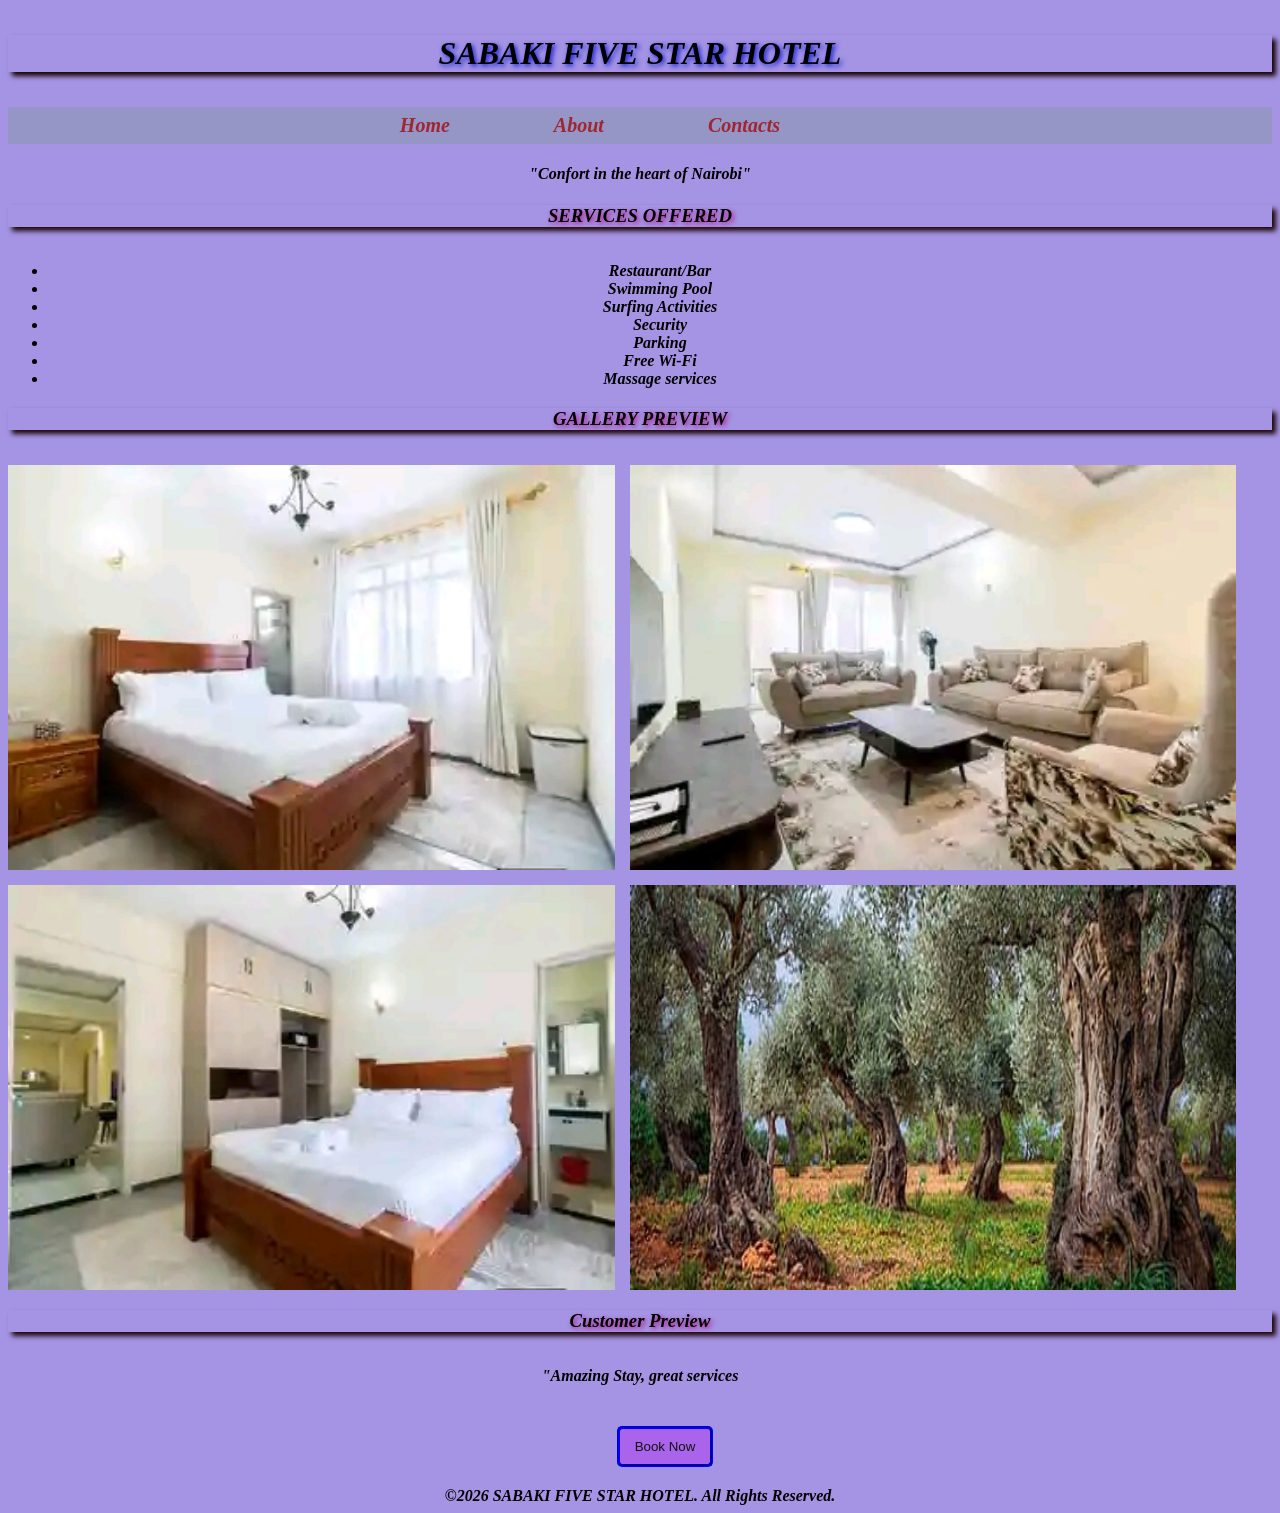
==== index.html @ bdb6bd63 "file renaming" ====
<!DOCTYPE html>
<html lang="en=US">
    <head>
        <meta charset="UTF-8">
        <meta name="description" content="Visit Sabaki Five Star Hotel today in Nairobi offering affordable luxury rooms, free wi-fi, and excellent customer service. Book your stay today">
        <meta name="viewport" content="width=device-width, initial-scale=1.0">
        <link rel="icon" href="2-island.webp">
        <link rel="stylesheet" href="General.css">
        <title>Sabaki Five Star Hotel</title>
    </head>
    <body>
        <h1>SABAKI FIVE STAR HOTEL</h1>
        <nav>
            <a href="Home.html">Home</a>
            <a href="About.html">About</a>
            <a href="Contacts.html">Contacts</a>
        </nav>
        <h4>"Confort in the heart of Nairobi"</h4>
        <h3>SERVICES OFFERED</h3>
        <ul>
            <li>Restaurant/Bar</li>
            <li>Swimming Pool</li>
            <li>Surfing Activities</li>
            <li>Security</li>
            <li>Parking</li>
            <li>Free Wi-Fi</li>
            <li>Massage services</li>
        </ul>
        <h3>GALLERY PREVIEW</h3>
        <div class="gallery">
        <image src="bed1.jpeg" height="300" width="350"></image>
        <image src="room1.jpeg" height="300" width="350"></image>
        <image src="bed2.jpeg" height="300" width="350"></image>
        <image src="nature!!.jpg" height="300" width="350"></image>
        </div>
        <h3>Customer Preview</h3>
        <h4>"Amazing Stay, great services</h4>
        <button>Book Now</button>
        <footer>
            &copy;2026 SABAKI FIVE STAR HOTEL. All Rights Reserved.
        </footer>
    </body>
</html>
---- General.css ----
body{
    background-color: rgb(165, 148, 228);
    text-align: center;
    font-family: Georgia, 'Times New Roman', Times, serif;
    font-style: italic;
    font-weight: bold;
}
nav{
    background-color: #9595c6;
    padding: 7px;
}
nav a{
    color:rgb(158, 39, 49);
    text-decoration: none;
    margin-right: 100px;
    font-size: 20px;
    font-style: italic;
}
nav a:hover{
    color: blue;
}
nav a:active{
    color: black;
}
.gallery{
    display: flex;
    flex-wrap: wrap;
    gap:15px;
}
.gallery img{
    width:48%;
    height:auto;
}
h1{
    text-align: center;
    text-shadow: 2px 2px 5px rgb(14, 27, 213);
    box-shadow: 4px 4px 5px rgb(20, 2, 2);
    margin-top: 35px;
    margin-bottom: 35px;
    opacity:0;
    animation: fadeup 1.5s ease forwards;
    animation-delay: 0.5s;
}
@keyframes fadeup{
    to{
        opacity:3;
        transform: translate(0);
    }
}
h2{
     text-shadow: 2px 2px 5px rgb(166, 41, 41);
    box-shadow: 4px 4px 5px rgb(180, 78, 83);
    margin-top: 20px;
    margin-bottom: 35px;
}
h3{
     text-shadow: 2px 2px 5px rgb(175, 17, 138);
    box-shadow: 4px 4px 5px rgb(29, 7, 7);
    margin-top: 20px;
    margin-bottom: 35px;
}
button{
    border-radius: 5px;
    border-width: 3px;
    border-color: blue;
    border-style: groove;
    color: rgb(18, 18, 18);
    background-color: rgb(169, 100, 235);
    margin-top: 20px;
    margin-bottom: 20px;
    padding: 10px 15px;
    margin-left: 50px;
}
button:hover{
    background-color: rgb(64, 8, 246);
}
input{
    font-size: medium;
    border-width: 2px;
    border-color: rgb(59, 59, 73);
    border-radius: 5px;
    background-color: rgb(253, 253, 254);
    margin-bottom: 15px;
    margin-top: 15px;
    margin-left: 50px;
    padding: 7px;
}
textarea{
    border-color: black;
    border-radius: 5px;
}
.form-container{
    display: flex;
    flex-direction: column;
    margin: 0 auto;
    gap:10px;
    max-width: 400px;
}
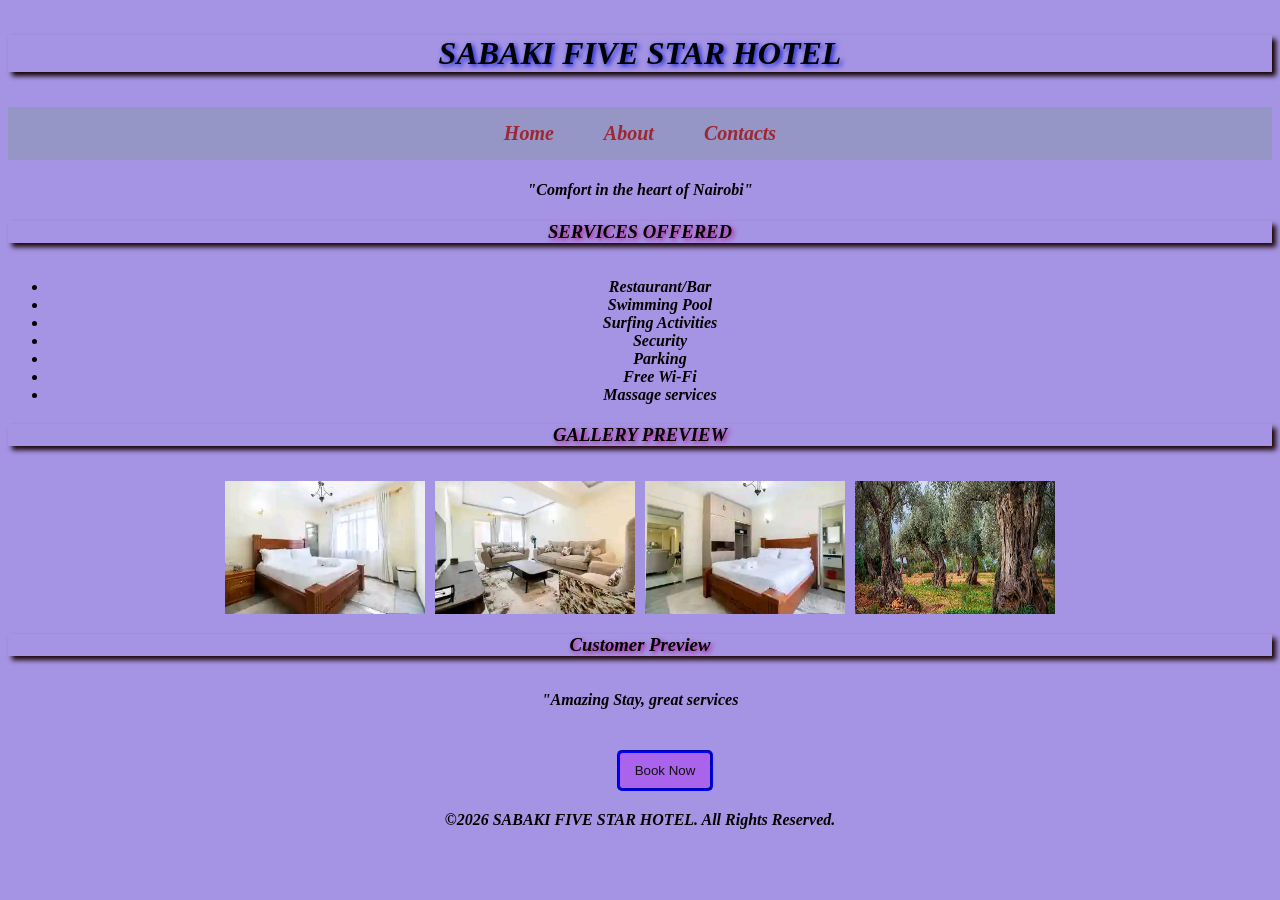
==== commit 2baf4865: "Fix spelling in About and index pages Correct spelling errors in site content: 'founde' -> 'founded'" ====
--- a/index.html
+++ b/index.html
@@ -15,7 +15,7 @@
             <a href="About.html">About</a>
             <a href="Contacts.html">Contacts</a>
         </nav>
-        <h4>"Confort in the heart of Nairobi"</h4>
+        <h4>"Comfort in the heart of Nairobi"</h4>
         <h3>SERVICES OFFERED</h3>
         <ul>
             <li>Restaurant/Bar</li>
--- a/General.css
+++ b/General.css
@@ -6,13 +6,16 @@
     font-weight: bold;
 }
 nav{
+    display: flex;
+    justify-content: center;
     background-color: #9595c6;
-    padding: 7px;
+    padding: 15px;
+    gap: 50px;
 }
 nav a{
+    justify-content: center;
     color:rgb(158, 39, 49);
     text-decoration: none;
-    margin-right: 100px;
     font-size: 20px;
     font-style: italic;
 }
@@ -24,12 +27,14 @@
 }
 .gallery{
     display: flex;
+    justify-content: center;
     flex-wrap: wrap;
-    gap:15px;
+    gap: 10px;
 }
 .gallery img{
-    width:48%;
+    width:200px;
     height:auto;
+    justify-content: center;
 }
 h1{
     text-align: center;
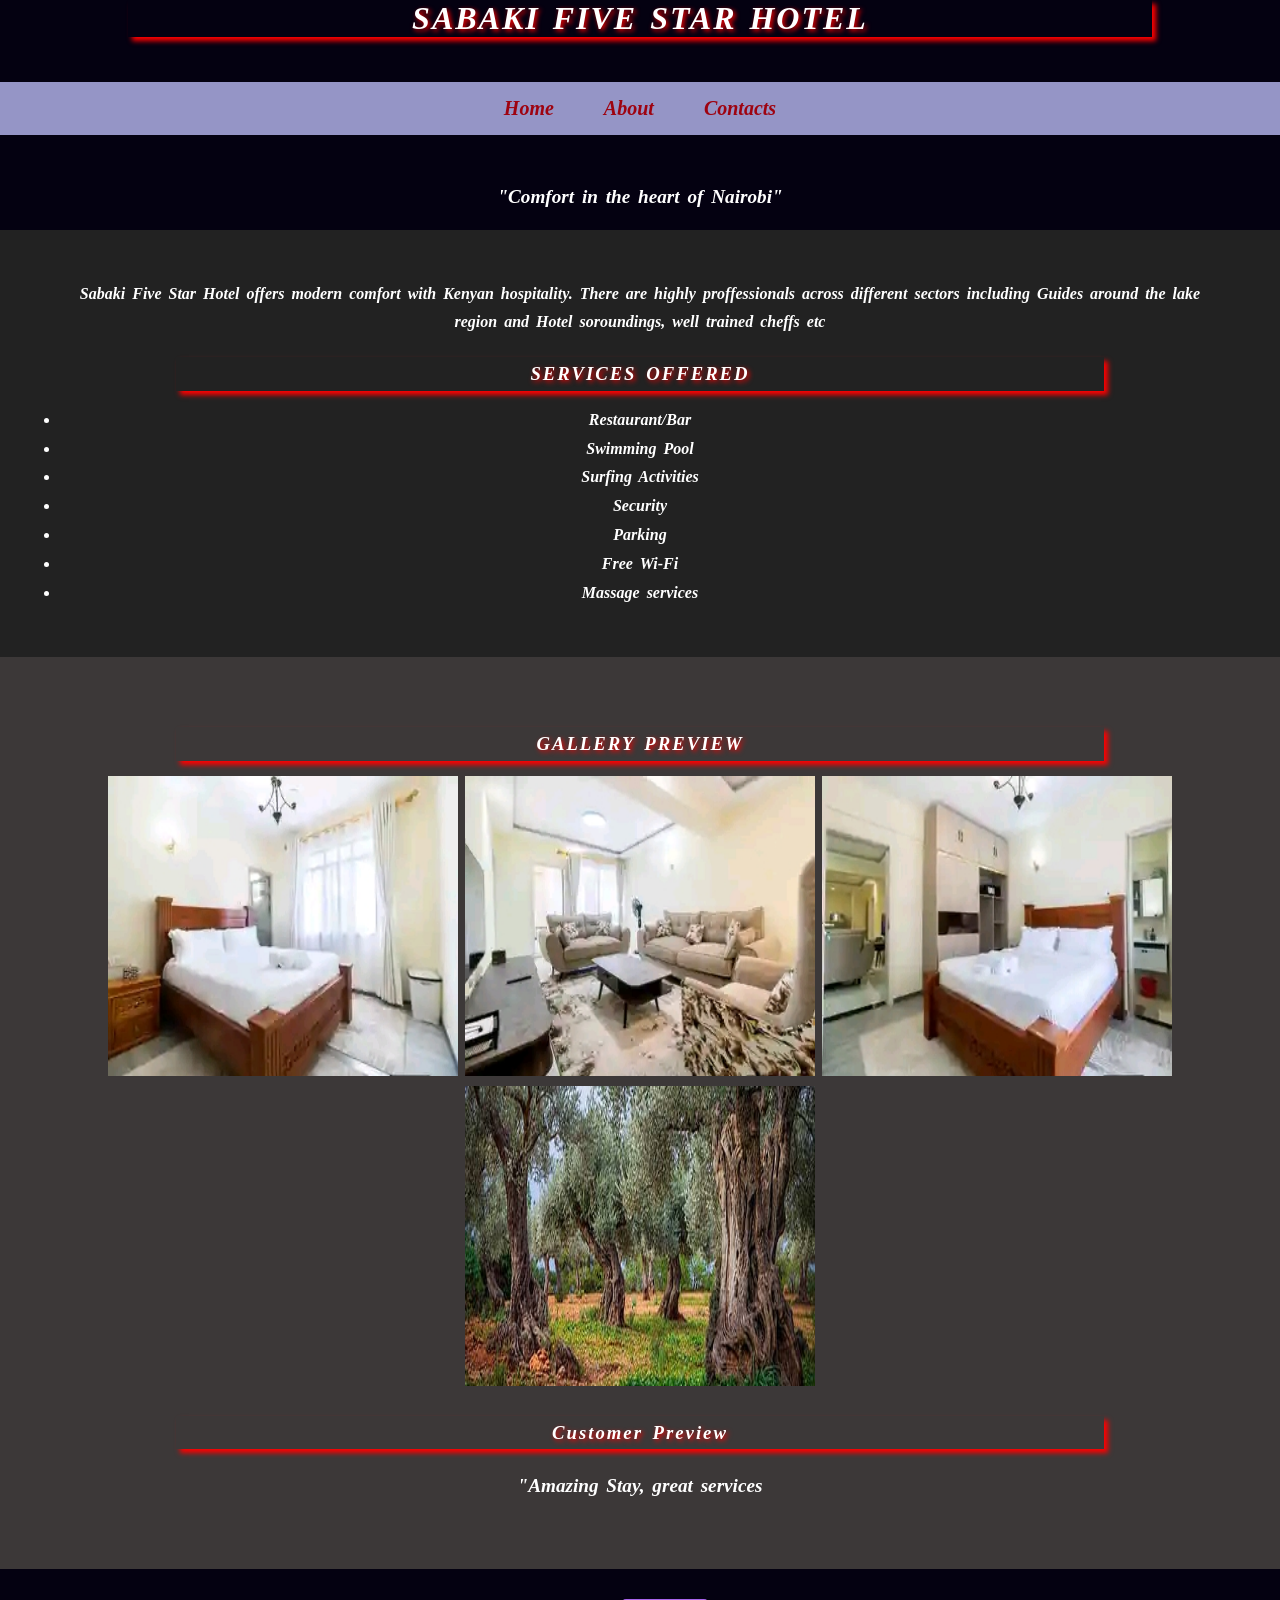
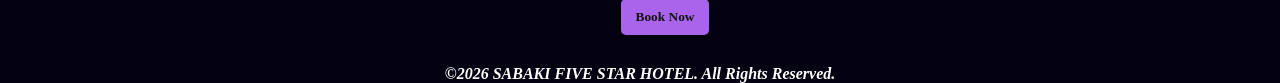
==== commit 4deac766: "Update navigation and styling for pages Renamed Home.html to index.html and updated navigation links" ====
--- a/index.html
+++ b/index.html
@@ -11,11 +11,15 @@
     <body>
         <h1>SABAKI FIVE STAR HOTEL</h1>
         <nav>
-            <a href="Home.html">Home</a>
+           <a href="index.html">Home</a>
             <a href="About.html">About</a>
             <a href="Contacts.html">Contacts</a>
         </nav>
         <h4>"Comfort in the heart of Nairobi"</h4>
+        <section class="services">
+            <p>Sabaki Five Star Hotel offers
+             modern comfort with Kenyan hospitality. There are highly proffessionals across different sectors including Guides around the 
+             lake region and Hotel soroundings, well trained cheffs etc </p>
         <h3>SERVICES OFFERED</h3>
         <ul>
             <li>Restaurant/Bar</li>
@@ -26,8 +30,11 @@
             <li>Free Wi-Fi</li>
             <li>Massage services</li>
         </ul>
+        </section>
+
+        <section class="logo">
         <h3>GALLERY PREVIEW</h3>
-        <div class="gallery">
+        <div>
         <image src="bed1.jpeg" height="300" width="350"></image>
         <image src="room1.jpeg" height="300" width="350"></image>
         <image src="bed2.jpeg" height="300" width="350"></image>
@@ -35,6 +42,7 @@
         </div>
         <h3>Customer Preview</h3>
         <h4>"Amazing Stay, great services</h4>
+        </section>
         <button>Book Now</button>
         <footer>
             &copy;2026 SABAKI FIVE STAR HOTEL. All Rights Reserved.
--- a/General.css
+++ b/General.css
@@ -1,9 +1,15 @@
+* {
+    margin:0;
+    padding:0;
+    box-sizing: border-box;
+}
 body{
-    background-color: rgb(165, 148, 228);
+    background-color: rgb(4, 1, 17);
     text-align: center;
     font-family: Georgia, 'Times New Roman', Times, serif;
     font-style: italic;
     font-weight: bold;
+    color: white;
 }
 nav{
     display: flex;
@@ -11,10 +17,12 @@
     background-color: #9595c6;
     padding: 15px;
     gap: 50px;
+    margin-bottom: 45px;
+    margin-top: 45px;
 }
 nav a{
     justify-content: center;
-    color:rgb(158, 39, 49);
+    color:rgb(158, 3, 16);
     text-decoration: none;
     font-size: 20px;
     font-style: italic;
@@ -32,19 +40,23 @@
     gap: 10px;
 }
 .gallery img{
-    width:200px;
-    height:auto;
+    width:300px;
+    height:350px;
     justify-content: center;
 }
 h1{
     text-align: center;
-    text-shadow: 2px 2px 5px rgb(14, 27, 213);
-    box-shadow: 4px 4px 5px rgb(20, 2, 2);
-    margin-top: 35px;
-    margin-bottom: 35px;
+    text-shadow: 2px 2px 5px red;
+    box-shadow: 4px 4px 5px red;
+    margin-top: 45px;
+    margin-bottom: 45px;
     opacity:0;
     animation: fadeup 1.5s ease forwards;
     animation-delay: 0.5s;
+    width: 80%;
+    margin: auto;
+    letter-spacing: 2px;
+    word-spacing: 3px;
 }
 @keyframes fadeup{
     to{
@@ -53,42 +65,121 @@
     }
 }
 h2{
-     text-shadow: 2px 2px 5px rgb(166, 41, 41);
-    box-shadow: 4px 4px 5px rgb(180, 78, 83);
-    margin-top: 20px;
+    text-shadow: 2px 2px 5px red;
+    box-shadow: 4px 4px 5px red;
+    margin-top: 35px;
     margin-bottom: 35px;
+    letter-spacing: 2px;
+    word-spacing: 3px;
+    width: 80%;
+    margin: 20px auto 15px;
+
 }
 h3{
-     text-shadow: 2px 2px 5px rgb(175, 17, 138);
-    box-shadow: 4px 4px 5px rgb(29, 7, 7);
-    margin-top: 20px;
+     text-shadow: 2px 2px 5px red;
+    box-shadow: 4px 4px 5px red;
+    margin-top: 35px;
     margin-bottom: 35px;
+    letter-spacing: 2px;
+    word-spacing: 3px;
+    width: 80%;
+    margin: 20px auto 15px;
 }
 button{
     border-radius: 5px;
     border-width: 3px;
     border-color: blue;
-    border-style: groove;
+    border-style: none;
     color: rgb(18, 18, 18);
     background-color: rgb(169, 100, 235);
-    margin-top: 20px;
-    margin-bottom: 20px;
+    margin-top: 30px;
+    margin-bottom: 30px;
     padding: 10px 15px;
     margin-left: 50px;
+    font-family: Georgia, 'Times New Roman', Times, serif;
+    font-weight: bolder;
 }
 button:hover{
-    background-color: rgb(64, 8, 246);
-}
-input{
+    background-color: rgb(108, 66, 243);
+    transform: scale(1.2);
+}
+h4{
+    line-height: 1.8;
+    word-spacing: 3px;
+    margin-top: 10px;
+    margin-bottom: 10px;
+    font-size: larger;
+    width: 80%;
+    margin: 20px auto 15px;
+}
+.about{
+    background-color: #222;
+    padding: 50px 60px;
+    text-align: center;
+    line-height: 1.8;
+    word-spacing: 3px;
+}
+.services{
+    background-color: #222;
+    padding: 50px 60px;
+    text-align: center;
+    line-height: 1.8;
+    word-spacing: 3px;
+}
+.logo{
+    background-color: #3c3838;
+    padding: 50px 60px;
+    text-align: center;
+    line-height: 1.8;
+    word-spacing: 3px;
+}
+.staff{
+    background-color: #4b4242;
+    padding: 50px 60px;
+    text-align: center;
+    gap: 25px;
+}
+.contacts{
+    background-color: #222;
+    padding: 50px 60px;
+    text-align: center;
+    line-height: 1.8;
+    word-spacing: 3px;
+}
+.form{
+    background-color: #4f4646;
+    padding: 50px 60px;
+    text-align: center;
+    line-height: 1.8;
+    word-spacing: 3px;
+}
+input[type="submit"]{
+    padding: 5px;
+    background-color: rgb(71, 79, 193);
+    border-radius: 25px;
+    border-style: none;
+    font-style: italic;
+    font-weight: bolder;
+    margin-top: 20px;
+}
+input[type="submit"]:hover{
+    background-color: rgb(100, 74, 230);
+    transform: scale(1.1);
+}
+.form-container form{
+    display: flex;
+    flex-direction: column;
+    gap: 15px;
+    max-width: 600px;
     font-size: medium;
     border-width: 2px;
+    border-style: none;
     border-color: rgb(59, 59, 73);
     border-radius: 5px;
-    background-color: rgb(253, 253, 254);
     margin-bottom: 15px;
     margin-top: 15px;
     margin-left: 50px;
-    padding: 7px;
+    padding: 5px;
 }
 textarea{
     border-color: black;
@@ -100,4 +191,57 @@
     margin: 0 auto;
     gap:10px;
     max-width: 400px;
+}
+@media (max-width: 768px){
+    nav{
+        padding:20px;
+    }
+    nav h2{
+        font-size:24px;
+    }
+    nav ul{
+        gap:12x;
+    }
+    nav a{
+        font-size: 14px;
+    }
+    .hero h1{
+        height: 450px;
+        padding: 20px;
+        text-align:center;
+    }
+    .hero p{
+        font-size: 17px;
+    }
+
+    .about,
+    .services,
+    .trainers,
+    .membership,
+    .contact{
+        padding:50px 20px;
+    }
+    .about h2,
+    .services h2,
+    .trainers h2,
+    .membership h2,
+    .contact h2{
+        font-size: 30px;
+    }
+}
+@media (max-width: 600px){
+    nav{
+        flex-direction: column;
+        gap:15px;
+    }
+    nav h2{
+        margin-right: 0;
+    }
+    nav ul{
+        flex-wrap: wrap;
+        justify-content: center;
+    }
+    .hero h1{
+        font-size: 32px;
+    }
 }
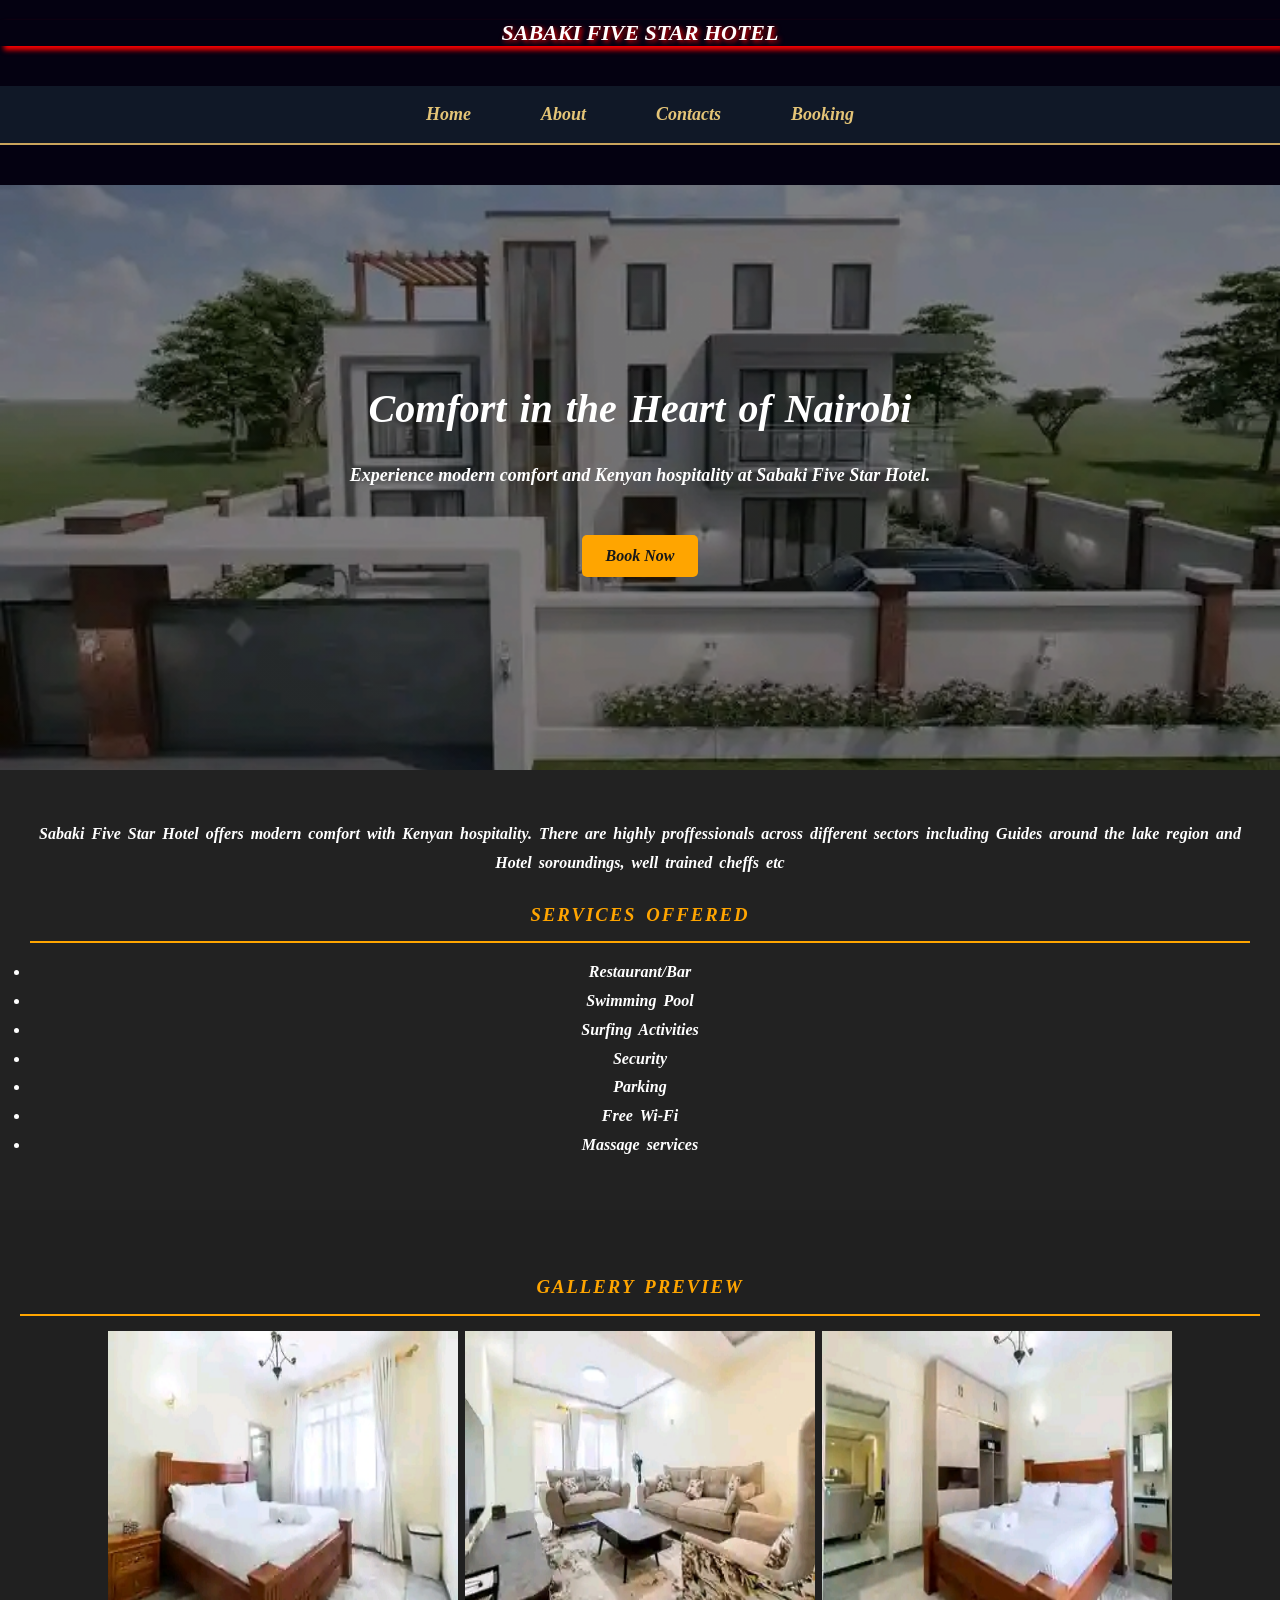
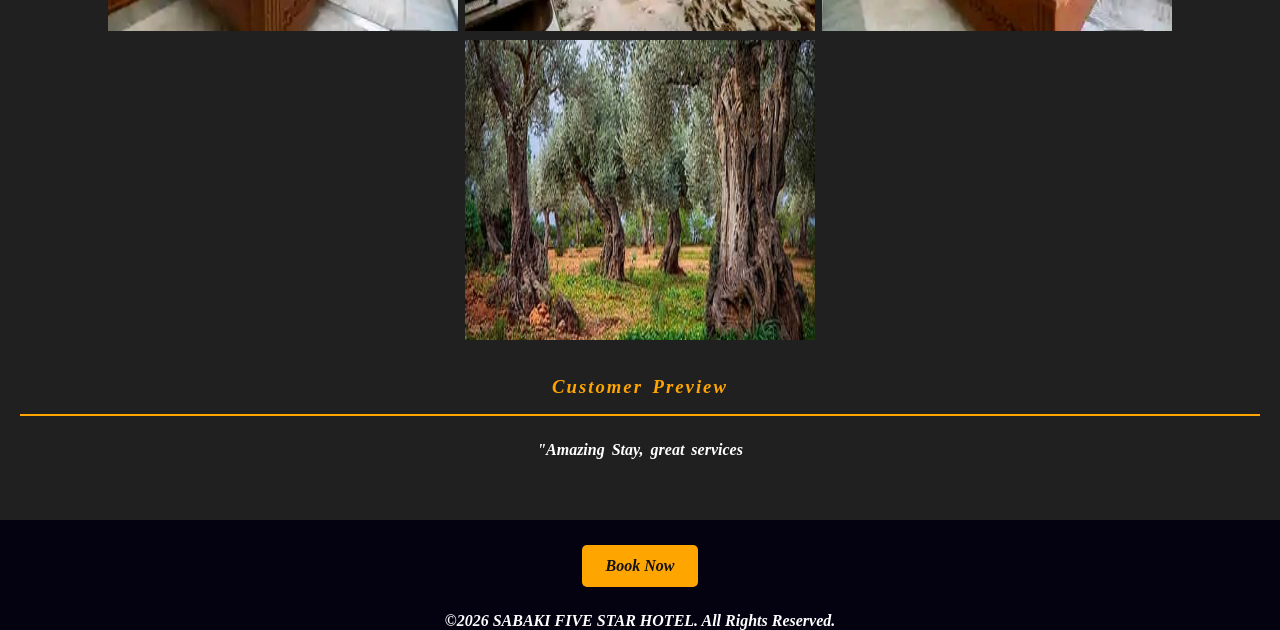
==== commit 13582513: "Add booking page and refresh hotel styling This commit adds a dedicated booking page and links it th" ====
--- a/index.html
+++ b/index.html
@@ -10,42 +10,55 @@
     </head>
     <body>
         <h1>SABAKI FIVE STAR HOTEL</h1>
+        <header>
         <nav>
-           <a href="index.html">Home</a>
+            <a href="index.html">Home</a>
             <a href="About.html">About</a>
             <a href="Contacts.html">Contacts</a>
+            <a href="booking.html">Booking</a>
         </nav>
-        <h4>"Comfort in the heart of Nairobi"</h4>
-        <section class="services">
-            <p>Sabaki Five Star Hotel offers
-             modern comfort with Kenyan hospitality. There are highly proffessionals across different sectors including Guides around the 
-             lake region and Hotel soroundings, well trained cheffs etc </p>
-        <h3>SERVICES OFFERED</h3>
-        <ul>
-            <li>Restaurant/Bar</li>
-            <li>Swimming Pool</li>
-            <li>Surfing Activities</li>
-            <li>Security</li>
-            <li>Parking</li>
-            <li>Free Wi-Fi</li>
-            <li>Massage services</li>
-        </ul>
-        </section>
+        </header>
+<section class="hero">
+    <h4>Comfort in the Heart of Nairobi</h4>
+    <p>
+        Experience modern comfort and Kenyan hospitality
+        at Sabaki Five Star Hotel.
+    </p>
+    <a href="booking.html" class="button">Book Now</a>
+</section>
 
-        <section class="logo">
-        <h3>GALLERY PREVIEW</h3>
-        <div>
-        <image src="bed1.jpeg" height="300" width="350"></image>
-        <image src="room1.jpeg" height="300" width="350"></image>
-        <image src="bed2.jpeg" height="300" width="350"></image>
-        <image src="nature!!.jpg" height="300" width="350"></image>
-        </div>
-        <h3>Customer Preview</h3>
-        <h4>"Amazing Stay, great services</h4>
-        </section>
-        <button>Book Now</button>
-        <footer>
-            &copy;2026 SABAKI FIVE STAR HOTEL. All Rights Reserved.
-        </footer>
+<section class="services">
+        <p>Sabaki Five Star Hotel offers
+            modern comfort with Kenyan hospitality. There are highly proffessionals across different sectors including Guides around the 
+            lake region and Hotel soroundings, well trained cheffs etc </p>
+    <h3>SERVICES OFFERED</h3>
+    <ul>
+        <li>Restaurant/Bar</li>
+        <li>Swimming Pool</li>
+        <li>Surfing Activities</li>
+        <li>Security</li>
+        <li>Parking</li>
+        <li>Free Wi-Fi</li>
+        <li>Massage services</li>
+    </ul>
+</section>
+
+<section class="logo">
+    <h3>GALLERY PREVIEW</h3>
+    <div>
+    <image src="bed1.jpeg" height="300" width="350"></image>
+    <image src="room1.jpeg" height="300" width="350"></image>
+    <image src="bed2.jpeg" height="300" width="350"></image>
+    <image src="nature!!.jpg" height="300" width="350"></image>
+    </div>
+    <h3>Customer Preview</h3>
+    <h4>"Amazing Stay, great services</h4>
+</section>
+
+<a href="booking.html" class="button">Book Now</a>
+
+<footer>
+    &copy;2026 SABAKI FIVE STAR HOTEL. All Rights Reserved.
+</footer>
     </body>
 </html>
--- a/General.css
+++ b/General.css
@@ -10,34 +10,95 @@
     font-style: italic;
     font-weight: bold;
     color: white;
+    margin: 0;
+    width: 100%;
+    overflow-x: hidden;
+}
+.hero {
+    background-image:
+        linear-gradient(
+            rgba(0, 0, 0, 0.5),
+            rgba(0, 0, 0, 0.5)
+        ),
+        url("hotel,.jpeg");
+
+    background-size: cover;
+    background-position: center;
+    background-repeat: no-repeat;
+
+    min-height: 65vh;
+    padding: 50px 20px;
+
+    display: flex;
+    flex-direction: column;
+    justify-content: center;
+    align-items: center;
+
+    text-align: center;
+    color: white;
+}
+.hero h4 {
+    font-family: Georgia, 'Times New Roman', serif;
+    font-size: clamp(25px, 4vw, 40px);
+    margin-bottom: 15px;
+}
+.hero p {
+    max-width: 600px;
+    font-size: 18px;
+    line-height: 1.7;
+    margin-bottom: 20px;
+}
+.hero .button {
+    display: inline-block;
+    background-color: orange;
+    color: #181818;
+    text-decoration: none;
+    font-weight: bold;
+    padding: 12px 24px;
+    border-radius: 5px;
+    transition: background-color 0.3s ease;
+}
+.hero .button:hover {
+    background-color: #e68a00;
 }
 nav{
     display: flex;
     justify-content: center;
-    background-color: #9595c6;
-    padding: 15px;
-    gap: 50px;
-    margin-bottom: 45px;
-    margin-top: 45px;
+    align-items: center;
+    background-color: #101827;
+    padding: 18px 20px;
+    text-align: center;
+    border-bottom: 2px solid #c9a45c;
+    list-style: none;
+    gap: 40px;
+    margin-bottom: 40px;
+    margin-top: 40px;
+    position: sticky;
+    top: 0;
+    z-index: 1000;
 }
 nav a{
     justify-content: center;
-    color:rgb(158, 3, 16);
+    color: #e4c477;
+    margin: 0 15px;
     text-decoration: none;
-    font-size: 20px;
+    font-size: 18px;
+    font-weight: bold;
     font-style: italic;
+    transition: color 0.3s ease;;
 }
 nav a:hover{
-    color: blue;
+    color: #ffffff;
 }
 nav a:active{
-    color: black;
+    color: orange;
 }
 .gallery{
     display: flex;
     justify-content: center;
     flex-wrap: wrap;
     gap: 10px;
+    padding: 40px 20px;
 }
 .gallery img{
     width:300px;
@@ -53,10 +114,9 @@
     opacity:0;
     animation: fadeup 1.5s ease forwards;
     animation-delay: 0.5s;
-    width: 80%;
-    margin: auto;
-    letter-spacing: 2px;
-    word-spacing: 3px;
+    margin: 20px auto 15px;
+    font-size: 22px;
+    white-space: nowrap;
 }
 @keyframes fadeup{
     to{
@@ -65,183 +125,318 @@
     }
 }
 h2{
-    text-shadow: 2px 2px 5px red;
-    box-shadow: 4px 4px 5px red;
+    color: orange;
+    text-align: center;
+    border-bottom: 2px solid orange;
+    padding-bottom: 10px;
     margin-top: 35px;
     margin-bottom: 35px;
     letter-spacing: 2px;
     word-spacing: 3px;
-    width: 80%;
     margin: 20px auto 15px;
-
+    font-weight: bold;
 }
 h3{
-     text-shadow: 2px 2px 5px red;
-    box-shadow: 4px 4px 5px red;
+    color: orange;
+    text-align: center;
+    border-bottom: 2px solid orange;
+    padding-bottom: 10px;
     margin-top: 35px;
     margin-bottom: 35px;
     letter-spacing: 2px;
     word-spacing: 3px;
-    width: 80%;
     margin: 20px auto 15px;
-}
-button{
-    border-radius: 5px;
-    border-width: 3px;
-    border-color: blue;
-    border-style: none;
-    color: rgb(18, 18, 18);
-    background-color: rgb(169, 100, 235);
-    margin-top: 30px;
-    margin-bottom: 30px;
-    padding: 10px 15px;
-    margin-left: 50px;
-    font-family: Georgia, 'Times New Roman', Times, serif;
-    font-weight: bolder;
-}
-button:hover{
-    background-color: rgb(108, 66, 243);
-    transform: scale(1.2);
+    font-weight: bold;
+}
+.button{
+    display: inline-block; 
+    box-sizing: border-box; 
+    background-color: orange; 
+    color: rgb(18, 18, 18); 
+    border: none; 
+    border-radius: 5px; 
+    padding: 12px 24px; 
+    margin: 25px 0; 
+    font-family: Georgia, 'Times New Roman', Times, serif; 
+    font-weight: bold; 
+    font-size: 16px; 
+    text-align: center; 
+    text-decoration: none; 
+    cursor: pointer; 
+    transition: background-color 0.3s ease, transform 0.3s ease; 
+} 
+.button:hover { 
+    background-color: rgb(108, 66, 243); 
+    color: white; 
+    transform: scale(1.05);
 }
 h4{
     line-height: 1.8;
     word-spacing: 3px;
     margin-top: 10px;
     margin-bottom: 10px;
-    font-size: larger;
-    width: 80%;
+    font-weight: bold;
     margin: 20px auto 15px;
 }
+body.about-page h2{
+    box-shadow:none;
+}
+.about-page h2{
+    box-shadow: none;
+}
 .about{
+    background-image: linear-gradient( rgba(10, 20, 35, 0.72), rgba(10, 20, 35, 0.82)), url("hotel,.jpeg");
     background-color: #222;
-    padding: 50px 60px;
+    padding: 50px 30px;
     text-align: center;
     line-height: 1.8;
     word-spacing: 3px;
+    background-size: cover;
+}
+.about h2{
+    color: #e8c36a;
+    font-size: 28px;
+    font-family: Georgia, 'Times New Roman', serif;
+    margin-bottom: 15px;
+    font-style: italic;
+}
+.about p{
+    max-width: 800px;
+    margin: 0 auto 30px;
+    font-size: 18px;
+    margin-bottom: 15px;
+    font-style: normal;
+    line-height: 1.7;
+}
+.about-content{
+    max-width: 800px;
+    margin: 0 auto;
+    padding: 50px 24px;
+    text-align: center;
 }
 .services{
     background-color: #222;
-    padding: 50px 60px;
+    padding: 50px 30px;
     text-align: center;
     line-height: 1.8;
     word-spacing: 3px;
 }
 .logo{
-    background-color: #3c3838;
-    padding: 50px 60px;
+    background-color: #202020;
+    padding: 40px 20px;
     text-align: center;
     line-height: 1.8;
     word-spacing: 3px;
+
 }
 .staff{
     background-color: #4b4242;
-    padding: 50px 60px;
+    padding: 50px 30px;
     text-align: center;
     gap: 25px;
-}
-.contacts{
-    background-color: #222;
-    padding: 50px 60px;
-    text-align: center;
-    line-height: 1.8;
-    word-spacing: 3px;
-}
-.form{
-    background-color: #4f4646;
-    padding: 50px 60px;
-    text-align: center;
-    line-height: 1.8;
-    word-spacing: 3px;
-}
-input[type="submit"]{
-    padding: 5px;
-    background-color: rgb(71, 79, 193);
-    border-radius: 25px;
-    border-style: none;
-    font-style: italic;
-    font-weight: bolder;
+    margin-top: 40px;
+    margin-bottom: 40px;
+}
+.contacts {
+    max-width: 800px;
+    margin: 40px auto;
+    padding: 30px;
+    background-color: white;
+    border-radius: 10px;
+    box-shadow: 0 4px 15px rgba(0, 0, 0, 0.1);
+    box-sizing: border-box;
+}
+.contacts h3 {
+    color: #142b24;
+    font-family: Georgia, 'Times New Roman', serif;
+    margin-bottom: 15px;
     margin-top: 20px;
 }
-input[type="submit"]:hover{
-    background-color: rgb(100, 74, 230);
-    transform: scale(1.1);
-}
-.form-container form{
-    display: flex;
-    flex-direction: column;
-    gap: 15px;
-    max-width: 600px;
-    font-size: medium;
-    border-width: 2px;
-    border-style: none;
-    border-color: rgb(59, 59, 73);
+.contacts h3:first-child {
+    margin-top: 0;
+}
+.contacts ol,
+.contacts ul {
+    padding-left: 25px;
+    margin-bottom: 20px;
+}
+.contacts li {
+    padding: 6px 0;
+    line-height: 1.6;
+    color: #444;
+}
+.contacts li::marker {
+    color: orange;
+}
+.form {
+    padding: 40px 20px;
+    background-color: #f4f4f4;
+}
+.form h2 {
+    text-align: center;
+    color: #142b24;
+    font-family: Georgia, 'Times New Roman', serif;
+    margin-bottom: 25px;
+}
+.form-container {
+    max-width: 650px;
+    margin: 0 auto;
+    padding: 30px;
+    background-color: white;
+    border-radius: 10px;
+    box-shadow: 0 4px 15px rgba(0, 0, 0, 0.1);
+    box-sizing: border-box;
+}
+.form-container input[type="text"],
+.form-container input[type="email"],
+.form-container textarea {
+    display: block;
+    width: 100%;
+    padding: 12px;
+    margin-bottom: 18px;
+    border: 1px solid #ccc;
     border-radius: 5px;
+    font-family: Arial, Helvetica, sans-serif;
+    font-size: 15px;
+    box-sizing: border-box;
+}
+.form-container input:focus,
+.form-container textarea:focus {
+    outline: 2px solid orange;
+    border-color: orange;
+}
+.form-container textarea {
+    min-height: 150px;
+    resize: vertical;
+}
+.form-container input[type="submit"] {
+    display: block;
+    width: 100%;
+    padding: 14px;
+    background-color: orange;
+    color: #181818;
+    border: none;
+    border-radius: 5px;
+    font-size: 16px;
+    font-weight: bold;
+    cursor: pointer;
+    transition: background-color 0.3s ease;
+}
+.form-container input[type="submit"]:hover {
+    background-color: #e68a00;
+    color: white;
+}
+@media (max-width: 600px) {
+    .contacts {
+        width: 92%;
+        padding: 22px;
+        margin: 25px auto;
+    }
+    .form {
+        padding: 30px 0;
+    }
+    .form-container {
+        width: 92%;
+        padding: 22px;
+    }
+}
+#bookingForm {
+    max-width: 650px;
+    margin: 40px auto;
+    padding: 30px;
+    background-color: white;
+    border-radius: 10px;
+    box-shadow: 0 4px 15px rgba(0, 0, 0, 0.1);
+}
+#bookingForm h2 {
+    text-align: center;
+    color: #142b24;
+    margin-bottom: 10px;
+}
+
+#bookingForm h3 {
+    margin-top: 25px;
     margin-bottom: 15px;
+    color: #142b24;
+}
+
+#bookingForm label {
+    display: block;
     margin-top: 15px;
-    margin-left: 50px;
-    padding: 5px;
-}
-textarea{
-    border-color: black;
+    margin-bottom: 5px;
+    font-weight: bold;
+}
+
+#bookingForm input,
+#bookingForm select,
+#bookingForm textarea {
+    width: 100%;
+    padding: 12px;
+    border: 1px solid #ccc;
     border-radius: 5px;
-}
-.form-container{
-    display: flex;
-    flex-direction: column;
-    margin: 0 auto;
-    gap:10px;
-    max-width: 400px;
-}
-@media (max-width: 768px){
+    font-size: 15px;
+    box-sizing: border-box;
+}
+
+#bookingForm input:focus,
+#bookingForm select:focus,
+#bookingForm textarea:focus {
+    outline: 2px solid orange;
+    border-color: orange;
+}
+
+#bookingForm button {
+    width: 100%;
+    margin-top: 25px;
+    padding: 14px;
+    border: none;
+    border-radius: 5px;
+    background-color: orange;
+    color: #181818;
+    font-size: 16px;
+    font-weight: bold;
+    cursor: pointer;
+    transition: background-color 0.3s ease;
+}
+
+#bookingForm button:hover {
+    background-color: #e68a00;
+}
+
+@media (max-width: 600px) {
+    #bookingForm {
+        width: 90%;
+        padding: 20px;
+        box-sizing: border-box;
+    }
+}
+@media screen and (max-width: 600px){
+    h1{
+        max-width: 100%;
+        font-size: 28px;
+        text-align: center;
+        overflow-wrap: anywhere;
+    }
     nav{
-        padding:20px;
-    }
-    nav h2{
-        font-size:24px;
-    }
-    nav ul{
-        gap:12x;
+        display: flex;
+        justify-content: center;
+        align-items: center;
+        gap: 20px;
+        padding: 15px 10px;
+        flex-wrap: wrap;
     }
     nav a{
-        font-size: 14px;
-    }
-    .hero h1{
-        height: 450px;
-        padding: 20px;
-        text-align:center;
-    }
-    .hero p{
-        font-size: 17px;
-    }
-
-    .about,
-    .services,
-    .trainers,
-    .membership,
-    .contact{
-        padding:50px 20px;
-    }
-    .about h2,
-    .services h2,
-    .trainers h2,
-    .membership h2,
-    .contact h2{
-        font-size: 30px;
-    }
-}
-@media (max-width: 600px){
-    nav{
-        flex-direction: column;
-        gap:15px;
-    }
-    nav h2{
-        margin-right: 0;
-    }
-    nav ul{
-        flex-wrap: wrap;
-        justify-content: center;
-    }
-    .hero h1{
-        font-size: 32px;
+        font-size: 20px;
+    }
+    .contacts,
+    .form-container{
+        width: 100%;
+        max-width: 100%;
+        padding: 15px;
+        margin: 0 auto;
+    }
+    img{
+        max-width: 100%;
+        height: auto;
     }
 }
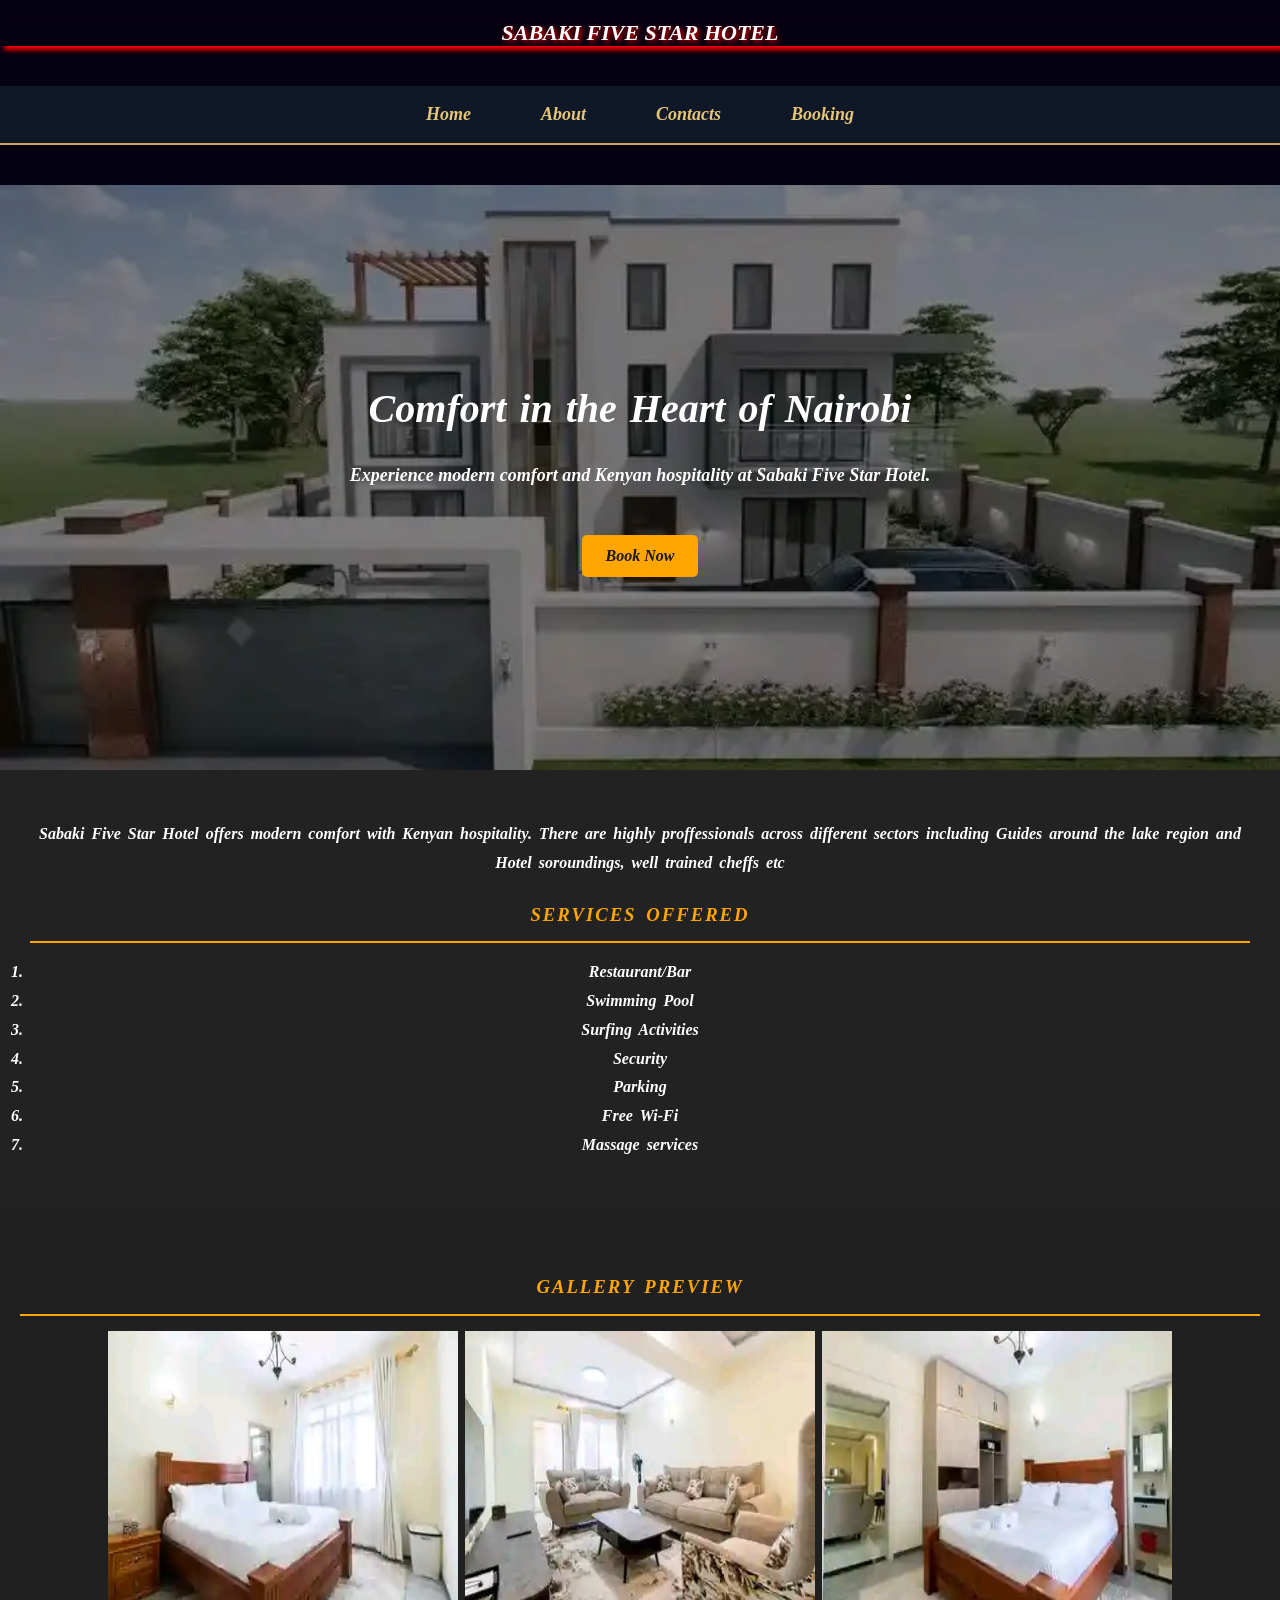
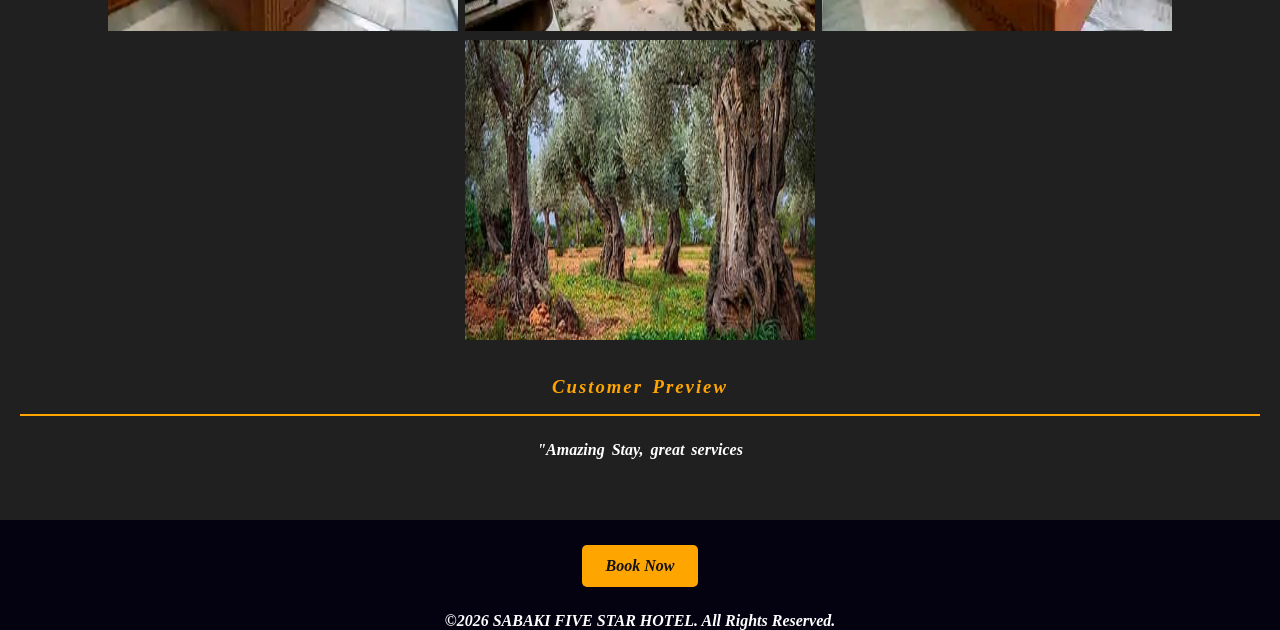
==== commit f196eaee: "added javascript added javascript to the booking page" ====
--- a/index.html
+++ b/index.html
@@ -32,7 +32,7 @@
             modern comfort with Kenyan hospitality. There are highly proffessionals across different sectors including Guides around the 
             lake region and Hotel soroundings, well trained cheffs etc </p>
     <h3>SERVICES OFFERED</h3>
-    <ul>
+    <ol>
         <li>Restaurant/Bar</li>
         <li>Swimming Pool</li>
         <li>Surfing Activities</li>
@@ -40,7 +40,7 @@
         <li>Parking</li>
         <li>Free Wi-Fi</li>
         <li>Massage services</li>
-    </ul>
+    </ol>
 </section>
 
 <section class="logo">
--- a/General.css
+++ b/General.css
@@ -61,6 +61,11 @@
 .hero .button:hover {
     background-color: #e68a00;
 }
+header{
+    position: sticky;
+    top: 0;
+    z-index: 1000;
+}
 nav{
     display: flex;
     justify-content: center;
@@ -73,9 +78,6 @@
     gap: 40px;
     margin-bottom: 40px;
     margin-top: 40px;
-    position: sticky;
-    top: 0;
-    z-index: 1000;
 }
 nav a{
     justify-content: center;
@@ -320,7 +322,7 @@
     font-size: 16px;
     font-weight: bold;
     cursor: pointer;
-    transition: background-color 0.3s ease;
+    transition: background-color 0.4s ease;
 }
 .form-container input[type="submit"]:hover {
     background-color: #e68a00;
@@ -340,6 +342,7 @@
         padding: 22px;
     }
 }
+
 #bookingForm {
     max-width: 650px;
     margin: 40px auto;
@@ -396,7 +399,7 @@
     font-size: 16px;
     font-weight: bold;
     cursor: pointer;
-    transition: background-color 0.3s ease;
+    transition: background-color 0.4s ease;
 }
 
 #bookingForm button:hover {
